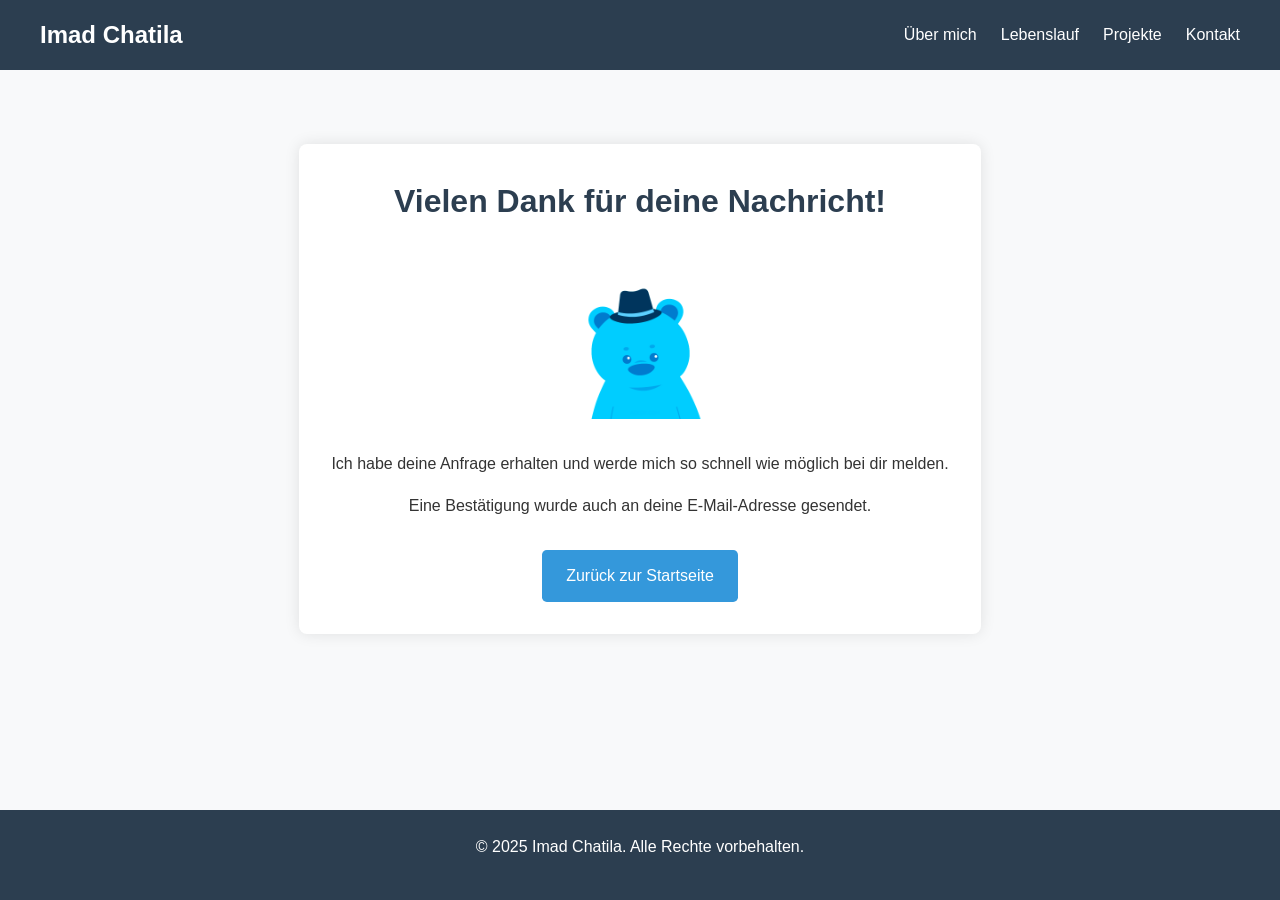
==== danke.html @ f9aa8852 "update" ====
<!DOCTYPE html>
<html lang="de">
<head>
    <meta charset="UTF-8">
    <meta name="viewport" content="width=device-width, initial-scale=1.0">
    <title>Vielen Dank - Imad Chatila</title>
    <link rel="stylesheet" href="./css/styles.css">
    <link rel="stylesheet" href="./css/danke.css">
    <link rel="icon" type="image/png" href="./images/favicons/favicon-32x32.png">
</head>
<body class="thank-you-page">
<header>
    <nav>
        <div class="logo">Imad Chatila</div>
        <ul class="nav-links">
            <li><a href="index.php#about">Über mich</a></li>
            <li><a href="index.php#resume">Lebenslauf</a></li>
            <li><a href="index.php#projekte">Projekte</a></li>
            <li><a href="index.php#contact">Kontakt</a></li>
        </ul>
        <button class="hamburger">☰</button>
    </nav>
</header>

<main>
    <div class="thank-you-container">
        <h1>Vielen Dank für deine Nachricht!</h1>

        <img src="./images/gifs/danke.gif" alt="Danke Animation" class="thank-you-icon">

        <p>Ich habe deine Anfrage erhalten und werde mich so schnell wie möglich bei dir melden.</p>
        <p>Eine Bestätigung wurde auch an deine E-Mail-Adresse gesendet.</p>

        <a href="index.php" class="button-home">Zurück zur Startseite</a>
    </div>
</main>

<footer>
    <p>&copy; 2025 Imad Chatila. Alle Rechte vorbehalten.</p>
</footer>

<script src="./js/script.js"></script>
</body>
</html>
---- css/styles.css ----
* {
    margin: 0;
    padding: 0;
    box-sizing: border-box;
    font-family: 'Arial', sans-serif;
}

:root {
    --primary-color: #3498db;
    --secondary-color: #2c3e50;
    --text-color: #333;
    --bg-color: #f8f9fa;
    --section-padding: 60px 20px;
}

body {
    color: var(--text-color);
    background-color: var(--bg-color);
    line-height: 1.6;
}

header {
    background-color: var(--secondary-color);
    color: white;
    padding: 1rem;
    position: fixed;
    width: 100%;
    top: 0;
    z-index: 1000;
}

nav {
    display: flex;
    justify-content: space-between;
    align-items: center;
    max-width: 1200px;
    margin: 0 auto;
}

.logo {
    font-size: 1.5rem;
    font-weight: bold;
}

.nav-links {
    display: flex;
    list-style: none;
}

.nav-links li {
    margin-left: 1.5rem;
}

.nav-links a {
    color: white;
    text-decoration: none;
    transition: color 0.3s;
}

.nav-links a:hover {
    color: var(--primary-color);
}

.hamburger {
    display: none;
    cursor: pointer;
    background: none;
    border: none;
    color: white;
    font-size: 1.5rem;
}

section {
    padding: var(--section-padding);
    max-width: 1200px;
    margin: 0 auto;
    scroll-margin-top: 80px;
}

#about {
    margin-top: 60px;
    display: flex;
    flex-direction: row-reverse;
    flex-wrap: wrap;
    gap: 2rem;
    align-items: start;
}

.profile-image {
    flex: 1;
    max-width: 300px;
    text-align: center;
}

.profile-image img {
    max-width: 100%;
    border-radius: 3%;
    box-shadow: 0 0 0.9rem rgba(0, 0, 0, 0.1);
}

.about-content {
    flex: 2;
    min-width: 300px;
}

/* Basis-Galerie-Stil */
.gallery {
  display: flex;
  flex-wrap: wrap;
  gap: 1rem;
  padding: 0 1rem;
  margin-bottom: 1rem;
  justify-content: center;
}

.gallery figure {
  text-align: center;
}

/* Zwei Spalten für Jahreszeiten */
.gallery-seasons figure {
  flex: 1 1 45%;    /* zwei Bilder pro Zeile */
}

/* Eine Spalte für Porträts */
.gallery-portraits figure {
  flex: 1 1 100%;   /* ein Bild pro Zeile */
}

/* Gemeinsame Bild-Stile */
.gallery img {
  width: 100%;
  height: auto;
  border-radius: 0.6rem;
  box-shadow: 0 0.13rem 0.5rem rgba(0, 0, 0, 0.1);
  transition: transform 0.3s ease;
}


.gallery figcaption {
  margin-top: 0.5rem;
  font-style: italic;
  color: #555;
}


h1, h2, h3, h4{
    color: var(--secondary-color);
    margin-bottom: 1rem;
}

h1 { font-size: 2rem; }  /* Grösser als h2 */
h2 { font-size: 1.75rem; }    /* Etwas kleiner als h1 */
h3 { font-size: 1.5rem; }
h4 { font-size: 1.25rem; }

p {
    margin-bottom: 1rem;
}

.resume-content {
    margin-bottom: 2rem;
    line-height: 1.7;
}

.resume-content p {
    margin-bottom: 1.5rem;
}

.date-box {
    color: rgb(250, 58, 106);
    border-color: rgb(250, 18, 76);
    border: solid 0.06rem;
    padding: 0.13rem 0.6rem;
    border-radius: 0.3rem;
    font-size: 0.8rem;
    display: inline-block;
}

.projekt {
    margin-bottom: 3rem;
}

.projekt-bild {
    margin: 1.5rem 0;
    overflow: hidden;
    padding: 0.7rem;      
}

.projekt-bild figcaption {
    font-size: 0.9rem;
    color: #666;
    margin-top: 0.5rem;
}

.projekt-bild img {
    width: 65%;
    transition: transform 0.3s ease;
    border-radius: 0.6rem;
    border: #2c3e50 0.2rem solid;        
}

.projekt-bild img:hover {
    transform: scale(1.03);
}

.projekt-links {
    display: flex;
    gap: 1rem;
    margin-top: 1rem;
}

.projekt-links .button-projekt {
    background-color: #007acc;
    color: #fff;
    text-decoration: none;
    padding: 0.6rem 1.2rem;
    border-radius: 0.4rem;
    transition: background-color 0.2s ease;
}

.projekt-links .button-projekt:hover {
    background-color: #005fa3;
}

.resume-image {
    margin-top: 2rem;
    text-align: left;
}

.resume-image img {
    width: 100%;
    max-width: 720px;
    height: auto;
    border-radius: 0.5rem;
}

.resume-image figcaption {
    font-size: 0.9rem;
    color: #666;
    margin-top: 0.5rem;
}

form {
    display: grid;
    gap: 1.5rem;
}

.form-group {
    display: flex;
    flex-direction: column;
}

label {
    margin-bottom: 0.5rem;
    font-weight: bold;
}

input, textarea {
    padding: 0.8rem;
    border: 0.06rem solid #ddd;
    border-radius: 0.3rem;
    font-size: 1rem;
}

button {
    background-color: var(--primary-color);
    color: white;
    border: none;
    padding: 0.8rem 1.5rem;
    border-radius: 0.3rem;
    cursor: pointer;
    font-size: 1rem;
    transition: background-color 0.3s;
}

button:hover {
    background-color: #2980b9;
}


.form-group.honeypot {
    display: none; /* Versteckt das Honeypot-Feld */
}


.icon-gif {
  width: 160px;          /* GIF klein halten */
  vertical-align: middle; /* In der Zeile zentrieren */
  margin-left: 0.5rem;    /* Kleiner Abstand zur Überschrift */
  margin-bottom: 1rem;
}

.map-container, .video-container {
    position: relative;
    overflow: hidden;
    padding-bottom: 56.25%; /* 16:9 Aspect Ratio */
    height: 0;
    margin: 2rem 0;
}

.map-container iframe, .video-container iframe {
    position: absolute;
    top: 0;
    left: 0;
    width: 100%;
    height: 100%;
    border: 0;
}

footer {
    background-color: var(--secondary-color);
    color: white;
    text-align: center;
    padding: 1.5rem;
    margin-top: 2rem;
}

@media (max-width: 768px) {
    .hamburger {
        display: block;
    }

    .nav-links {
        position: fixed;
        left: -100%;
        top: 60px;
        flex-direction: column;
        background-color: var(--secondary-color);
        width: 100%;
        text-align: center;
        transition: 0.3s;
        box-shadow: 0 0.6rem 0.6rem rgba(0, 0, 0, 0.1);
        padding: 1rem 0;
    }

    .nav-links.active {
        left: 0;
    }

    .nav-links li {
        margin: 1rem 0;
    }

    #about {
        flex-direction: column;
    }

    .profile-image, .about-content, .gallery figure {
        flex: 1 1 100%;
    }
    
    /* Ergänzt für bessere mobile Ansicht */
    .projekt-bild img {
        width: 100%;
    }
}
---- css/danke.css ----
/* Grundstile sind bereits in styles.css definiert */

/* Zusätzliche Stile für die Danke-Seite */
.thank-you-container {
    margin-top: 7rem;
    padding: 2rem;
    background-color: white;
    border-radius: 0.5rem;
    box-shadow: 0 0 15px rgba(0, 0, 0, 0.1);
    text-align: center;
}

.thank-you-icon {
    width: 160px;
    margin: 2rem auto;
    display: block;
}

.button-home {
    background-color: var(--primary-color);
    color: white;
    text-decoration: none;
    padding: 0.8rem 1.5rem;
    border-radius: 0.3rem;
    transition: background-color 0.3s;
    display: inline-block;
    margin-top: 1rem;
}

.button-home:hover {
    background-color: #2980b9;
}

/* In der Danke-Seite wird eine spezielle Body-Struktur benötigt  */
body.thank-you-page {
    display: flex;
    flex-direction: column;
    min-height: 100vh;
}

.thank-you-page main {
    flex: 1;
    padding: 2rem;
    max-width: 800px;
    margin: 0 auto;
}
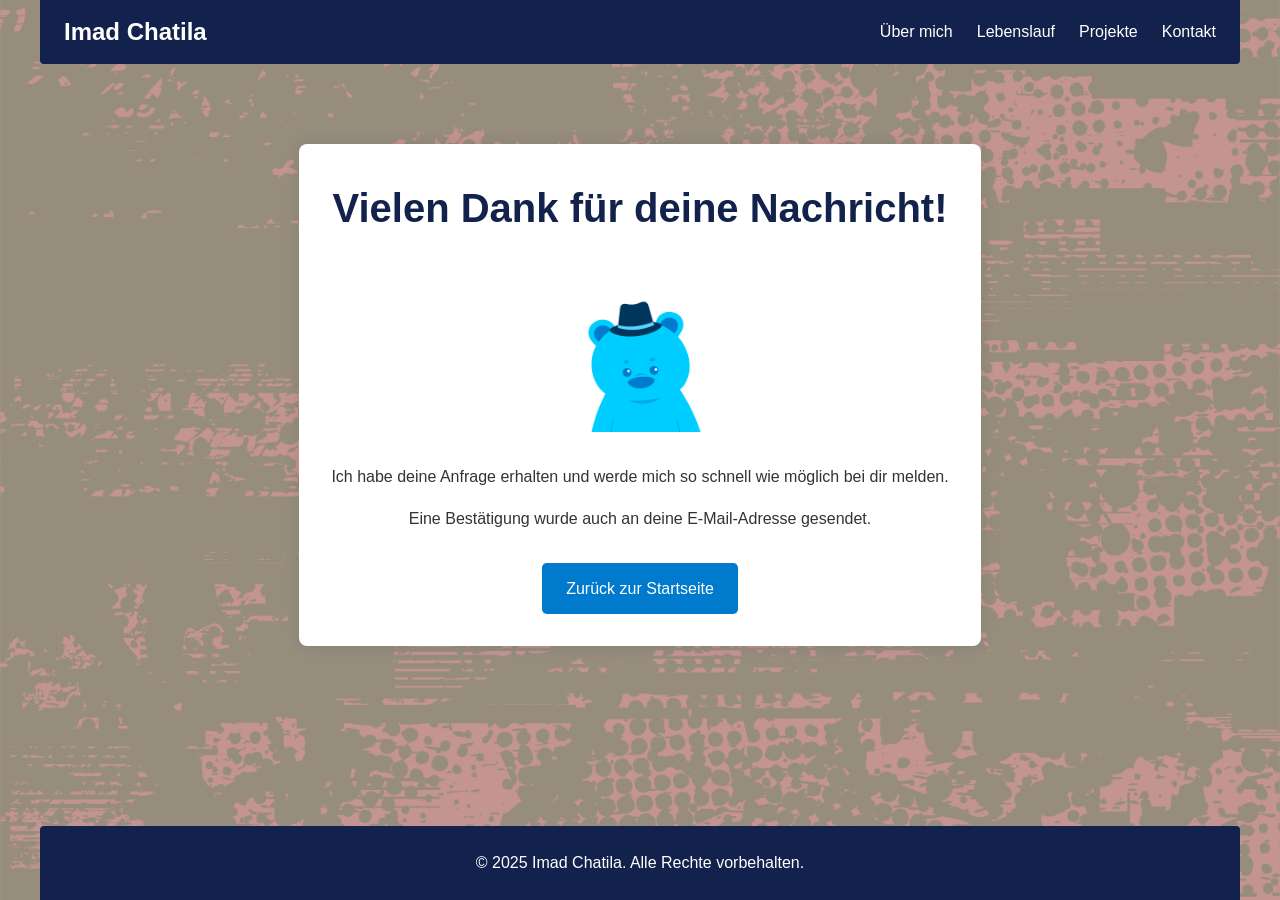
==== commit 1d3207cc: "Profiltexte aktualisieren und Frontend-Dateien formatieren" ====
--- a/danke.html
+++ b/danke.html
@@ -1,44 +1,55 @@
-<!DOCTYPE html>
+<!doctype html>
 <html lang="de">
-<head>
-    <meta charset="UTF-8">
-    <meta name="viewport" content="width=device-width, initial-scale=1.0">
+  <head>
+    <meta charset="UTF-8" />
+    <meta name="viewport" content="width=device-width, initial-scale=1.0" />
     <title>Vielen Dank - Imad Chatila</title>
-    <link rel="stylesheet" href="./css/styles.css">
-    <link rel="stylesheet" href="./css/danke.css">
-    <link rel="icon" type="image/png" href="./images/favicons/favicon-32x32.png">
-</head>
-<body class="thank-you-page">
-<header>
-    <nav>
+    <link rel="stylesheet" href="./css/styles.css" />
+    <link rel="stylesheet" href="./css/danke.css" />
+    <link
+      rel="icon"
+      type="image/png"
+      href="./images/favicons/favicon-32x32.png"
+    />
+  </head>
+  <body class="thank-you-page">
+    <header>
+      <nav>
         <div class="logo">Imad Chatila</div>
         <ul class="nav-links">
-            <li><a href="index.php#about">Über mich</a></li>
-            <li><a href="index.php#resume">Lebenslauf</a></li>
-            <li><a href="index.php#projekte">Projekte</a></li>
-            <li><a href="index.php#contact">Kontakt</a></li>
+          <li><a href="index.php#about">Über mich</a></li>
+          <li><a href="index.php#resume">Lebenslauf</a></li>
+          <li><a href="index.php#projekte">Projekte</a></li>
+          <li><a href="index.php#contact">Kontakt</a></li>
         </ul>
         <button class="hamburger">☰</button>
-    </nav>
-</header>
+      </nav>
+    </header>
 
-<main>
-    <div class="thank-you-container">
+    <main>
+      <div class="thank-you-container">
         <h1>Vielen Dank für deine Nachricht!</h1>
 
-        <img src="./images/gifs/danke.gif" alt="Danke Animation" class="thank-you-icon">
+        <img
+          src="./images/gifs/danke.gif"
+          alt="Danke Animation"
+          class="thank-you-icon"
+        />
 
-        <p>Ich habe deine Anfrage erhalten und werde mich so schnell wie möglich bei dir melden.</p>
+        <p>
+          Ich habe deine Anfrage erhalten und werde mich so schnell wie möglich
+          bei dir melden.
+        </p>
         <p>Eine Bestätigung wurde auch an deine E-Mail-Adresse gesendet.</p>
 
         <a href="index.php" class="button-home">Zurück zur Startseite</a>
-    </div>
-</main>
+      </div>
+    </main>
 
-<footer>
-    <p>&copy; 2025 Imad Chatila. Alle Rechte vorbehalten.</p>
-</footer>
+    <footer>
+      <p>&copy; 2025 Imad Chatila. Alle Rechte vorbehalten.</p>
+    </footer>
 
-<script src="./js/script.js"></script>
-</body>
-</html>+    <script src="./js/script.js"></script>
+  </body>
+</html>
--- a/css/styles.css
+++ b/css/styles.css
@@ -1,106 +1,185 @@
 * {
-    margin: 0;
-    padding: 0;
-    box-sizing: border-box;
-    font-family: 'Arial', sans-serif;
+  margin: 0;
+  padding: 0;
+  box-sizing: border-box;
+  font-family: "Arial", sans-serif;
 }
 
 :root {
-    --primary-color: #3498db;
-    --secondary-color: #2c3e50;
-    --text-color: #333;
-    --bg-color: #f8f9fa;
-    --section-padding: 60px 20px;
+  --primary-color: #007acc;
+  --secondary-color: #12224c;
+  --text-color: #333;
+  --section-padding: 60px 20px;
+
+  --about-bg: #a7e2fc;
+  --about-text: #12224c;
+
+  --resume-bg: #ece393;
+  --resume-text: #5c3010;
+
+  --projekte-bg: #bfecd3;
+  --projekte-text: #1e5631;
+
+  --contact-bg: #fbecd6;
+  --contact-text: #b34420;
 }
 
 body {
-    color: var(--text-color);
-    background-color: var(--bg-color);
-    line-height: 1.6;
+  color: var(--text-color);
+  background-color: #c9bda7; /* Fallback, bis das Hintergrundbild geladen ist */
+  line-height: 1.6;
+  position: relative;
+}
+
+body::before {
+  content: "";
+  position: fixed;
+  top: 0;
+  left: 0;
+  width: 100%;
+  height: 100%;
+  /* Background Image: Adobe Stock #583049231
+       URL: https://stock.adobe.com/ch_de/583049231
+       Lizenz: Adobe Stock Standard License
+       Kostenlos: 2026 */
+  background-image: url("../images/site/hintergrundbild_v_1.webp");
+  background-repeat: no-repeat;
+  background-size: cover;
+  background-position: center;
+  filter: grayscale(0%);
+  opacity: 0.3; /* ← je kleiner, desto mehr Farbe sieht man*/
+  z-index: -1;
 }
 
 header {
-    background-color: var(--secondary-color);
-    color: white;
-    padding: 1rem;
-    position: fixed;
-    width: 100%;
-    top: 0;
-    z-index: 1000;
+  background-color: transparent; /* transparent damit BG sichtbar */
+  color: white;
+  position: fixed;
+  width: 100%;
+  top: 0;
+  z-index: 1000;
+  padding: 0;
 }
 
 nav {
-    display: flex;
-    justify-content: space-between;
-    align-items: center;
-    max-width: 1200px;
-    margin: 0 auto;
+  display: flex;
+  justify-content: space-between;
+  align-items: center;
+  max-width: 1200px;
+  margin: 0 auto;
+  background-color: var(--secondary-color); /* Farbe jetzt auf nav */
+  padding: 0.8rem 1.5rem;
+  border-radius: 0 0 4px 4px; /* unten abgerundet wie Tango */
 }
 
 .logo {
-    font-size: 1.5rem;
-    font-weight: bold;
+  font-size: 1.5rem;
+  font-weight: bold;
 }
 
 .nav-links {
-    display: flex;
-    list-style: none;
+  display: flex;
+  list-style: none;
 }
 
 .nav-links li {
-    margin-left: 1.5rem;
+  margin-left: 1.5rem;
 }
 
 .nav-links a {
-    color: white;
-    text-decoration: none;
-    transition: color 0.3s;
+  color: white;
+  text-decoration: none;
+  transition: color 0.3s;
 }
 
 .nav-links a:hover {
-    color: var(--primary-color);
+  color: #007acc;
 }
 
 .hamburger {
-    display: none;
-    cursor: pointer;
-    background: none;
-    border: none;
-    color: white;
-    font-size: 1.5rem;
+  display: none;
+  cursor: pointer;
+  background: none;
+  border: none;
+  color: white;
+  font-size: 1.5rem;
 }
 
 section {
-    padding: var(--section-padding);
-    max-width: 1200px;
-    margin: 0 auto;
-    scroll-margin-top: 80px;
-}
-
+  padding: var(--section-padding);
+  max-width: 1200px;
+  margin: 0 auto 30px auto;
+  scroll-margin-top: 80px;
+  box-shadow: 0 4px 20px rgba(0, 0, 0, 0.15);
+  border-radius: 12px;
+}
+
+/* Individuelle Farben für jeden Bereich */
 #about {
-    margin-top: 60px;
-    display: flex;
-    flex-direction: row-reverse;
-    flex-wrap: wrap;
-    gap: 2rem;
-    align-items: start;
+  background-color: var(--about-bg);
+  color: var(--about-text);
+  margin-top: 90px;
+  display: flex;
+  flex-direction: row-reverse;
+  flex-wrap: wrap;
+  gap: 2rem;
+  align-items: start;
+}
+#about h1,
+#about h2,
+#about h3,
+#about h4 {
+  color: var(--about-text);
+}
+
+#resume {
+  background-color: var(--resume-bg);
+  color: var(--resume-text);
+}
+#resume h1,
+#resume h2,
+#resume h3,
+#resume h4 {
+  color: var(--resume-text);
+}
+
+#projekte {
+  background-color: var(--projekte-bg);
+  color: var(--projekte-text);
+}
+#projekte h1,
+#projekte h2,
+#projekte h3,
+#projekte h4 {
+  color: var(--projekte-text);
+}
+
+#contact {
+  background-color: var(--contact-bg);
+  color: var(--contact-text);
+}
+#contact h1,
+#contact h2,
+#contact h3,
+#contact h4 {
+  color: var(--contact-text);
 }
 
 .profile-image {
-    flex: 1;
-    max-width: 300px;
-    text-align: center;
+  flex: 1;
+  max-width: 300px;
+  text-align: center;
 }
 
 .profile-image img {
-    max-width: 100%;
-    border-radius: 3%;
-    box-shadow: 0 0 0.9rem rgba(0, 0, 0, 0.1);
+  max-width: 100%;
+  border-radius: 3%;
+  box-shadow: 0 0 0.9rem rgba(0, 0, 0, 0.1);
 }
 
 .about-content {
-    flex: 2;
-    min-width: 300px;
+  flex: 2;
+  min-width: 300px;
 }
 
 /* Basis-Galerie-Stil */
@@ -119,12 +198,12 @@
 
 /* Zwei Spalten für Jahreszeiten */
 .gallery-seasons figure {
-  flex: 1 1 45%;    /* zwei Bilder pro Zeile */
+  flex: 1 1 45%; /* zwei Bilder pro Zeile */
 }
 
 /* Eine Spalte für Porträts */
 .gallery-portraits figure {
-  flex: 1 1 100%;   /* ein Bild pro Zeile */
+  flex: 1 1 100%; /* ein Bild pro Zeile */
 }
 
 /* Gemeinsame Bild-Stile */
@@ -136,222 +215,257 @@
   transition: transform 0.3s ease;
 }
 
-
-.gallery figcaption {
+h1,
+h2,
+h3,
+h4 {
+  color: var(--secondary-color);
+  margin-bottom: 1rem;
+}
+
+h1 {
+  font-size: 2.5rem;
+}
+h2 {
+  font-size: 1.75rem;
+}
+h3 {
+  font-size: 1.5rem;
+}
+h4 {
+  font-size: 1.25rem;
+}
+
+figcaption {
+  font-size: 1rem;
+  color: inherit;
+  opacity: 0.9;
   margin-top: 0.5rem;
   font-style: italic;
-  color: #555;
-}
-
-
-h1, h2, h3, h4{
-    color: var(--secondary-color);
-    margin-bottom: 1rem;
-}
-
-h1 { font-size: 2rem; }  /* Grösser als h2 */
-h2 { font-size: 1.75rem; }    /* Etwas kleiner als h1 */
-h3 { font-size: 1.5rem; }
-h4 { font-size: 1.25rem; }
+  text-align: left;
+}
 
 p {
-    margin-bottom: 1rem;
+  margin-bottom: 1rem;
+}
+
+/* Letztes Element in jeder Sektion: kein margin unten */
+section > *:last-child,
+section > *:last-child > *:last-child {
+  margin-bottom: 0;
 }
 
 .resume-content {
-    margin-bottom: 2rem;
-    line-height: 1.7;
+  margin-bottom: 2rem;
+  line-height: 1.7;
 }
 
 .resume-content p {
-    margin-bottom: 1.5rem;
+  margin-bottom: 1.5rem;
 }
 
 .date-box {
-    color: rgb(250, 58, 106);
-    border-color: rgb(250, 18, 76);
-    border: solid 0.06rem;
-    padding: 0.13rem 0.6rem;
-    border-radius: 0.3rem;
-    font-size: 0.8rem;
-    display: inline-block;
+  background-color: rgb(250, 58, 106);
+  color: white;
+  padding: 0.2rem 0.7rem;
+  border-radius: 0.3rem;
+  font-size: 0.8rem;
+  font-weight: bold;
+  display: inline-block;
 }
 
 .projekt {
-    margin-bottom: 3rem;
+  margin-bottom: 3rem;
+  padding-bottom: 2rem;
+  border-bottom: 6px solid var(--primary-color);
+}
+
+.projekt:last-child {
+  border-bottom: none;
+  margin-bottom: 0;
+  padding-bottom: 0;
 }
 
 .projekt-bild {
-    margin: 1.5rem 0;
-    overflow: hidden;
-    padding: 0.7rem;      
-}
-
-.projekt-bild figcaption {
-    font-size: 0.9rem;
-    color: #666;
-    margin-top: 0.5rem;
+  margin: 1.5rem 0;
+  overflow: hidden;
+  padding: 0.7rem;
 }
 
 .projekt-bild img {
-    width: 65%;
-    transition: transform 0.3s ease;
-    border-radius: 0.6rem;
-    border: #2c3e50 0.2rem solid;        
+  max-width: 65%;
+  max-height: 50vh;
+  width: auto;
+  height: auto;
+  border-radius: 0.6rem;
+  border: #2c3e50 0.2rem solid;
+  transition: transform 0.3s ease-in-out;
 }
 
 .projekt-bild img:hover {
-    transform: scale(1.03);
+  transform: scale(1.03);
 }
 
 .projekt-links {
-    display: flex;
-    gap: 1rem;
-    margin-top: 1rem;
+  display: flex;
+  gap: 1rem;
+  margin-top: 1rem;
 }
 
 .projekt-links .button-projekt {
-    background-color: #007acc;
-    color: #fff;
-    text-decoration: none;
-    padding: 0.6rem 1.2rem;
-    border-radius: 0.4rem;
-    transition: background-color 0.2s ease;
+  background-color: #007acc;
+  color: #fff;
+  text-decoration: none;
+  padding: 0.6rem 1.2rem;
+  border-radius: 0.4rem;
+  transition: background-color 0.2s ease;
 }
 
 .projekt-links .button-projekt:hover {
-    background-color: #005fa3;
+  background-color: #005fa3;
 }
 
 .resume-image {
-    margin-top: 2rem;
-    text-align: left;
+  margin-top: 2rem;
+  text-align: left;
 }
 
 .resume-image img {
+  width: 100%;
+  max-width: 720px;
+  height: auto;
+  border-radius: 0.5rem;
+}
+
+form {
+  display: grid;
+  gap: 1.5rem;
+}
+
+.form-group {
+  display: flex;
+  flex-direction: column;
+}
+
+label {
+  margin-bottom: 0.5rem;
+  font-weight: bold;
+}
+
+input,
+textarea {
+  padding: 0.8rem;
+  border: 0.06rem solid #ddd;
+  border-radius: 0.3rem;
+  font-size: 1rem;
+}
+
+button {
+  background-color: #007acc;
+  color: white;
+  border: none;
+  padding: 0.8rem 1.5rem;
+  border-radius: 0.3rem;
+  cursor: pointer;
+  font-size: 1rem;
+  transition: background-color 0.3s;
+}
+
+button:hover {
+  background-color: #005fa3;
+}
+
+.form-group.honeypot {
+  display: none; /* Versteckt das Honeypot-Feld */
+}
+
+.map-container,
+.video-container {
+  position: relative;
+  overflow: hidden;
+  padding-bottom: 56.25%; /* 16:9 Aspect Ratio */
+  height: 0;
+  margin: 2rem 0;
+}
+
+.map-container iframe,
+.video-container iframe {
+  position: absolute;
+  top: 0;
+  left: 0;
+  width: 100%;
+  height: 100%;
+  border: 0;
+}
+
+footer {
+  background-color: transparent;
+  color: white;
+  padding: 0;
+  margin-top: 0;
+}
+
+footer p {
+  max-width: 1200px;
+  margin: 0 auto;
+  background-color: var(--secondary-color);
+  padding: 1.5rem;
+  border-radius: 4px 4px 0 0;
+  text-align: center;
+}
+
+@media (max-width: 768px) {
+  .hamburger {
+    display: block;
+  }
+
+  .nav-links {
+    position: fixed;
+    left: -100%;
+    top: 60px;
+    flex-direction: column;
+    background-color: var(--secondary-color);
     width: 100%;
-    max-width: 720px;
-    height: auto;
-    border-radius: 0.5rem;
-}
-
-.resume-image figcaption {
-    font-size: 0.9rem;
-    color: #666;
-    margin-top: 0.5rem;
-}
-
-form {
-    display: grid;
-    gap: 1.5rem;
-}
-
-.form-group {
-    display: flex;
+    text-align: center;
+    transition: 0.3s;
+    box-shadow: 0 0.6rem 0.6rem rgba(0, 0, 0, 0.1);
+    padding: 1rem 0;
+  }
+
+  .nav-links.active {
+    left: 0;
+  }
+
+  .nav-links li {
+    margin: 1rem 0;
+  }
+
+  .nav-links a {
+    display: block; /*volle Breite*/
+    padding: 0.8rem 1.5rem; /*grosses Tipp-Ziel*/
+    transition:
+      background-color 0.3s,
+      color 0.3s;
+  }
+
+  .nav-links a:hover {
+    background-color: rgba(255, 255, 255, 0.1);
+    color: var(--primary-color);
+  }
+
+  #about {
     flex-direction: column;
-}
-
-label {
-    margin-bottom: 0.5rem;
-    font-weight: bold;
-}
-
-input, textarea {
-    padding: 0.8rem;
-    border: 0.06rem solid #ddd;
-    border-radius: 0.3rem;
-    font-size: 1rem;
-}
-
-button {
-    background-color: var(--primary-color);
-    color: white;
-    border: none;
-    padding: 0.8rem 1.5rem;
-    border-radius: 0.3rem;
-    cursor: pointer;
-    font-size: 1rem;
-    transition: background-color 0.3s;
-}
-
-button:hover {
-    background-color: #2980b9;
-}
-
-
-.form-group.honeypot {
-    display: none; /* Versteckt das Honeypot-Feld */
-}
-
-
-.icon-gif {
-  width: 160px;          /* GIF klein halten */
-  vertical-align: middle; /* In der Zeile zentrieren */
-  margin-left: 0.5rem;    /* Kleiner Abstand zur Überschrift */
-  margin-bottom: 1rem;
-}
-
-.map-container, .video-container {
-    position: relative;
-    overflow: hidden;
-    padding-bottom: 56.25%; /* 16:9 Aspect Ratio */
-    height: 0;
-    margin: 2rem 0;
-}
-
-.map-container iframe, .video-container iframe {
-    position: absolute;
-    top: 0;
-    left: 0;
-    width: 100%;
-    height: 100%;
-    border: 0;
-}
-
-footer {
-    background-color: var(--secondary-color);
-    color: white;
-    text-align: center;
-    padding: 1.5rem;
-    margin-top: 2rem;
-}
-
-@media (max-width: 768px) {
-    .hamburger {
-        display: block;
-    }
-
-    .nav-links {
-        position: fixed;
-        left: -100%;
-        top: 60px;
-        flex-direction: column;
-        background-color: var(--secondary-color);
-        width: 100%;
-        text-align: center;
-        transition: 0.3s;
-        box-shadow: 0 0.6rem 0.6rem rgba(0, 0, 0, 0.1);
-        padding: 1rem 0;
-    }
-
-    .nav-links.active {
-        left: 0;
-    }
-
-    .nav-links li {
-        margin: 1rem 0;
-    }
-
-    #about {
-        flex-direction: column;
-    }
-
-    .profile-image, .about-content, .gallery figure {
-        flex: 1 1 100%;
-    }
-    
-    /* Ergänzt für bessere mobile Ansicht */
-    .projekt-bild img {
-        width: 100%;
-    }
-}+  }
+
+  .profile-image,
+  .about-content,
+  .gallery figure {
+    flex: 1 1 100%;
+  }
+
+  /* Ergänzt für bessere mobile Ansicht */
+  .projekt-bild img {
+    width: auto;
+    max-width: 100%;
+  }
+}
--- a/css/danke.css
+++ b/css/danke.css
@@ -2,45 +2,45 @@
 
 /* Zusätzliche Stile für die Danke-Seite */
 .thank-you-container {
-    margin-top: 7rem;
-    padding: 2rem;
-    background-color: white;
-    border-radius: 0.5rem;
-    box-shadow: 0 0 15px rgba(0, 0, 0, 0.1);
-    text-align: center;
+  margin-top: 7rem;
+  padding: 2rem;
+  background-color: white;
+  border-radius: 0.5rem;
+  box-shadow: 0 0 15px rgba(0, 0, 0, 0.1);
+  text-align: center;
 }
 
 .thank-you-icon {
-    width: 160px;
-    margin: 2rem auto;
-    display: block;
+  width: 160px;
+  margin: 2rem auto;
+  display: block;
 }
 
 .button-home {
-    background-color: var(--primary-color);
-    color: white;
-    text-decoration: none;
-    padding: 0.8rem 1.5rem;
-    border-radius: 0.3rem;
-    transition: background-color 0.3s;
-    display: inline-block;
-    margin-top: 1rem;
+  background-color: #007acc;
+  color: white;
+  text-decoration: none;
+  padding: 0.8rem 1.5rem;
+  border-radius: 0.3rem;
+  transition: background-color 0.3s;
+  display: inline-block;
+  margin-top: 1rem;
 }
 
 .button-home:hover {
-    background-color: #2980b9;
+  background-color: #005fa3;
 }
 
 /* In der Danke-Seite wird eine spezielle Body-Struktur benötigt  */
 body.thank-you-page {
-    display: flex;
-    flex-direction: column;
-    min-height: 100vh;
+  display: flex;
+  flex-direction: column;
+  min-height: 100vh;
 }
 
 .thank-you-page main {
-    flex: 1;
-    padding: 2rem;
-    max-width: 800px;
-    margin: 0 auto;
-}+  flex: 1;
+  padding: 2rem;
+  max-width: 800px;
+  margin: 0 auto;
+}
